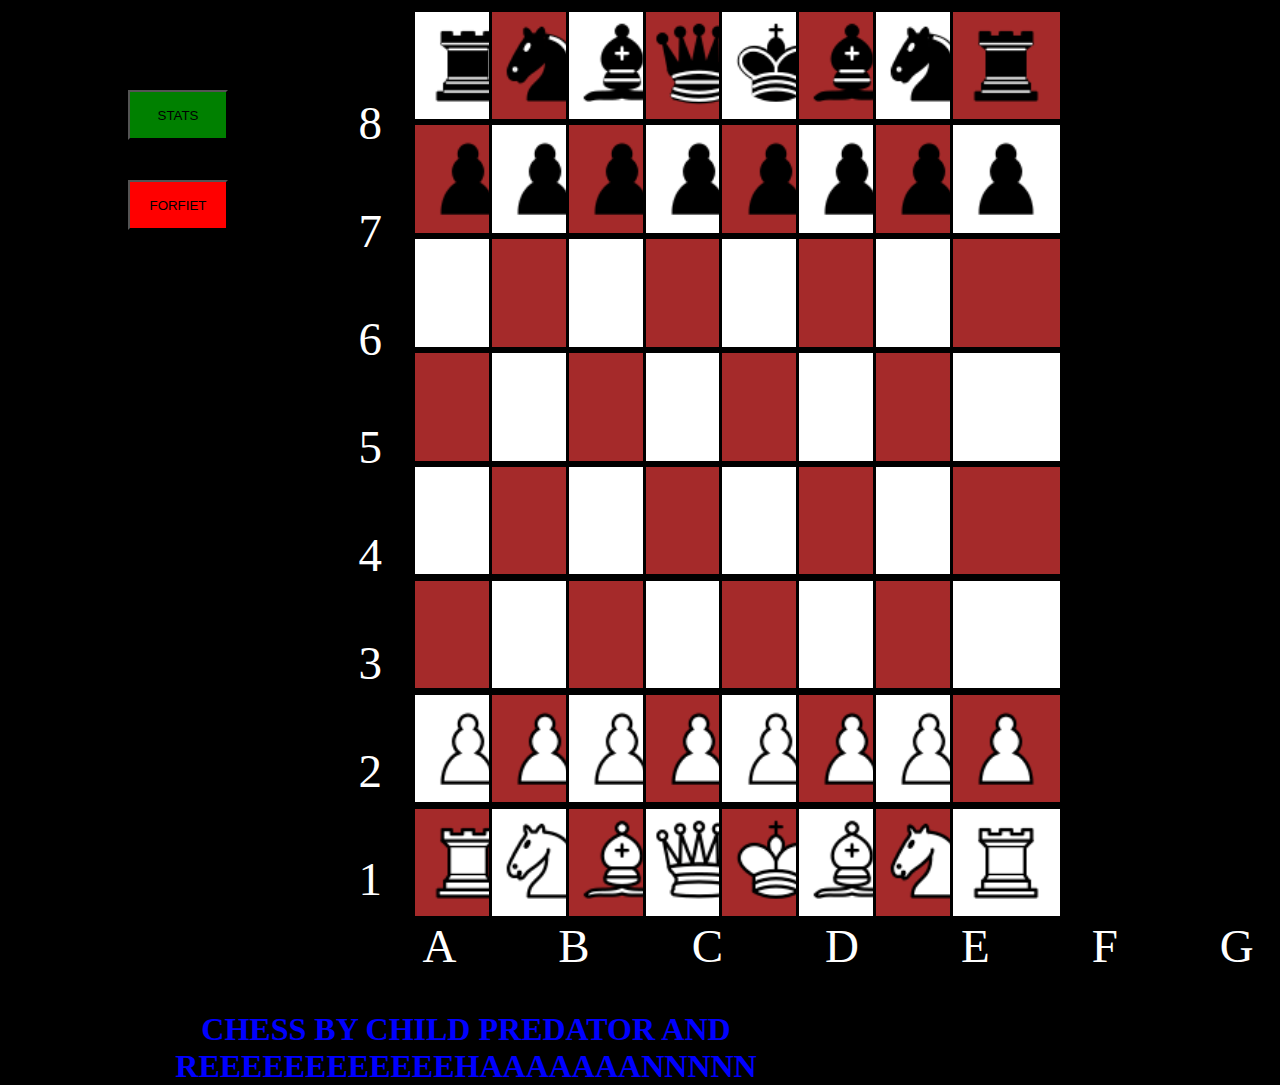
==== index.html @ ca15be54 "Update" ====
<!DOCTYPE html>
<html lang="en">
<head>
  <link rel="stylesheet" href="style.css">
  <meta charset="UTF-8">
  <meta http-equiv="X-UA-Compatible" content="IE=edge">
  <meta name="viewport" content="width=device-width, initial-scale=1.0">
  <title>PREDATOR CHESS BY THE BEST DEVELOPERS!</title>
</head>
<body>
  
  <div class="board">
    <div id='A1'></div>
    <div id='B1'></div>
    <div id='C1'></div>
    <div id='D1'></div>
    <div id='E1'></div>
    <div id='F1'></div>
    <div id='G1'></div>
    <div id='H1'></div>
    
    <div id='A2'></div>
    <div id='B2'></div>
    <div id='C2'></div>
    <div id='D2'></div>
    <div id='E2'></div>
    <div id='F2'></div>
    <div id='G2'></div>
    <div id='H2'></div>    

    <div id='A3'></div>
    <div id='B3'></div>
    <div id='C3'></div>
    <div id='D3'></div>
    <div id='E3'></div>
    <div id='F3'></div>
    <div id='G3'></div>
    <div id='H3'></div>

    <div id='A4'></div>
    <div id='B4'></div>
    <div id='C4'></div>
    <div id='D4'></div>
    <div id='E4'></div>
    <div id='F4'></div>
    <div id='G4'></div>
    <div id='H4'></div>

    <div id='A5'></div>
    <div id='B5'></div>
    <div id='C5'></div>
    <div id='D5'></div>
    <div id='E5'></div>
    <div id='F5'></div>
    <div id='G5'></div>
    <div id='H5'></div>

    <div id='A6'></div>
    <div id='B6'></div>
    <div id='C6'></div>
    <div id='D6'></div>
    <div id='E6'></div>
    <div id='F6'></div>
    <div id='G6'></div>
    <div id='H6'></div>

    <div id='A7'></div>
    <div id='B7'></div>
    <div id='C7'></div>
    <div id='D7'></div>
    <div id='E7'></div>
    <div id='F7'></div>
    <div id='G7'></div>
    <div id='H7'></div>

    <div id='A8'></div>
    <div id='B8'></div>
    <div id='C8'></div>
    <div id='D8'></div>
    <div id='E8'></div>
    <div id='F8'></div>
    <div id='G8'></div>
    <div id='H8'></div>

    <h1>CHESS BY CHILD PREDATOR AND REEEEEEEEEEEEHAAAAAAANNNNN</h1>
    <div id="numberDiv"></div>
    <div id="letterDiv"></div>

    <div id='forfiet'>
      <button id="forfietButton">FORFIET</button>
    </div>
    <div id="stats">
      <button id='statsButton'>STATS</button>
    </div>

  </div>
  <script src="chess.js"></script>
  <!-- <script src="test1.js"></script> -->

</body> 
</html>

<!-- im doing ir live in call  lmao what are you watching?? is it drugsthat  my mom is next to me actually?? no joke i LMAO did you hear that  yeah hello/can you her me?
---- style.css ----
body{
    background-color: black;
} 
h1 {
    margin-top: 1000px;
    color: blue;
    text-align: center;
}

.board {
    /* margin-left: 600px; */
    margin-left: 'auto';
    border: 3px solid black;
    height:  900px; 
    width: 910px; 
    cursor: pointer; 

}
#A1, #A2, #A3, #A4, #A5,  #A6, #A7, #A8, #B1, #B2, #B3, #B4, #B5, #B6, #B7, #B8, #C1, #C2, #C3, #C4, #C5, #C6, #C7, #C8, #D1, #D2, #D3, #D4, #D5, #D6, #D7, #D8, #E1,#E2, #E3, #E4, #E5, #E6, #E7, #E8, #F1, #F2, #F3, #F4, #F5, #F6, #F7, #F8, #G1, #G2, #G3, #G4, #G5, #G6, #G7, #G8, #H1, #H2, #H3, #H4, #H5, #H6, #H7, #H8 { 
    height: 107.5px; 
    width: 107.5px;
    border: 3px solid black;
    position: absolute;
} 

/* see now we subtract 85-71.7 and that will be the difference for each square, that way they are all equally spaced.
13.3
*/
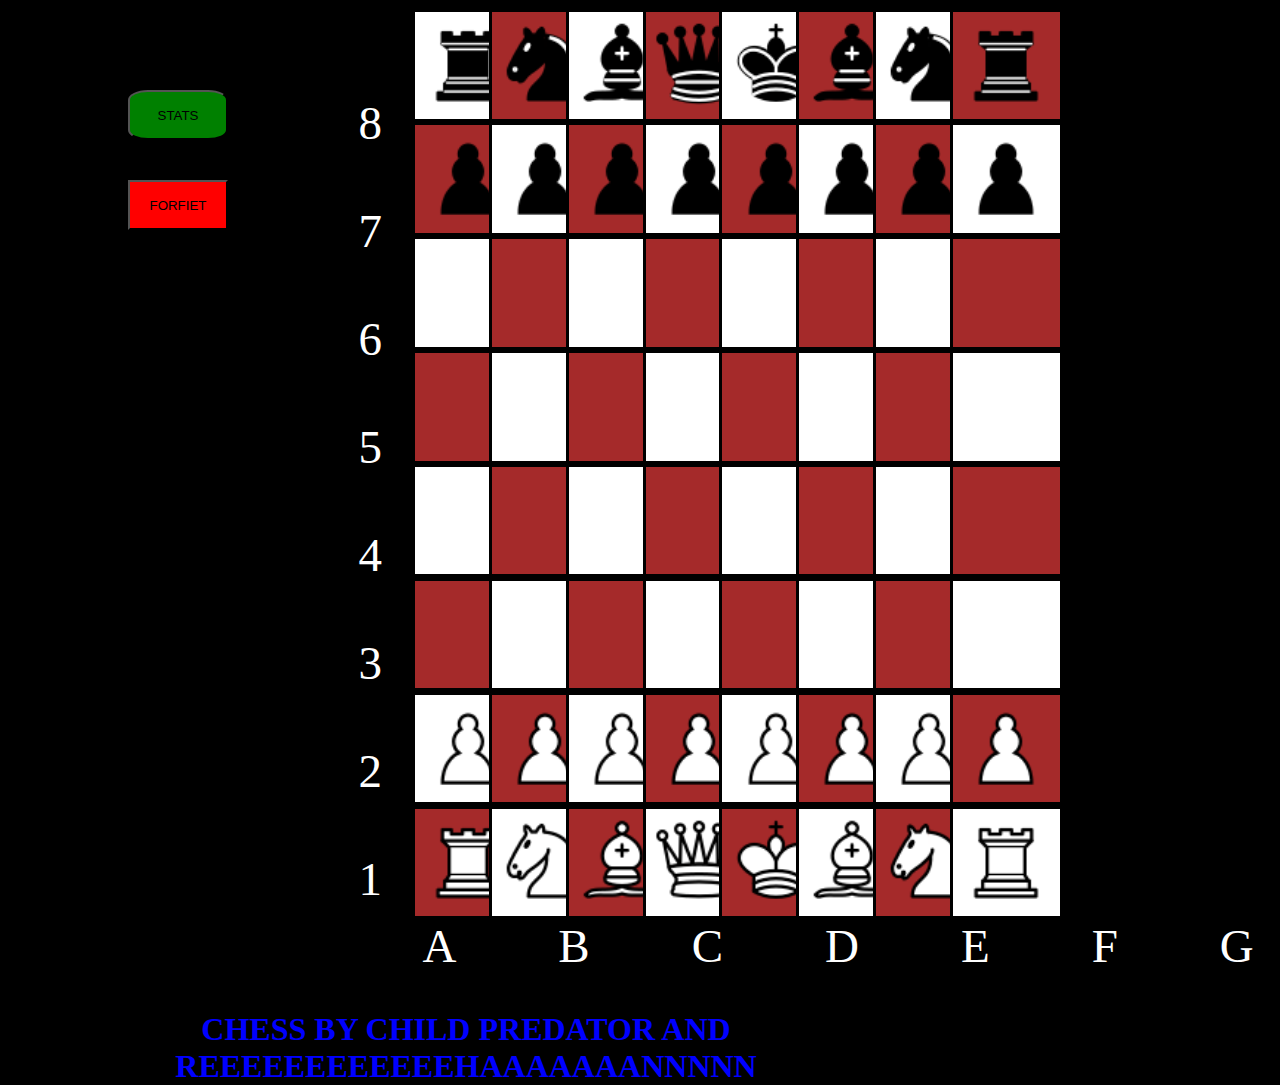
==== commit 03ab566e: "Update" ====
--- a/index.html
+++ b/index.html
@@ -8,7 +8,6 @@
   <title>PREDATOR CHESS BY THE BEST DEVELOPERS!</title>
 </head>
 <body>
-  
   <div class="board">
     <div id='A1'></div>
     <div id='B1'></div>
@@ -96,7 +95,6 @@
   </div>
   <script src="chess.js"></script>
   <!-- <script src="test1.js"></script> -->
-
 </body> 
 </html>
 
--- a/style.css
+++ b/style.css
@@ -16,14 +16,15 @@
     cursor: pointer; 
 
 }
+#statsButton {
+    border-radius: 20%;
+    width: 10px;
+    height: 10px;
+
+}
 #A1, #A2, #A3, #A4, #A5,  #A6, #A7, #A8, #B1, #B2, #B3, #B4, #B5, #B6, #B7, #B8, #C1, #C2, #C3, #C4, #C5, #C6, #C7, #C8, #D1, #D2, #D3, #D4, #D5, #D6, #D7, #D8, #E1,#E2, #E3, #E4, #E5, #E6, #E7, #E8, #F1, #F2, #F3, #F4, #F5, #F6, #F7, #F8, #G1, #G2, #G3, #G4, #G5, #G6, #G7, #G8, #H1, #H2, #H3, #H4, #H5, #H6, #H7, #H8 { 
     height: 107.5px; 
     width: 107.5px;
     border: 3px solid black;
     position: absolute;
-} 
-
-/* see now we subtract 85-71.7 and that will be the difference for each square, that way they are all equally spaced.
-13.3
-*/
-
+}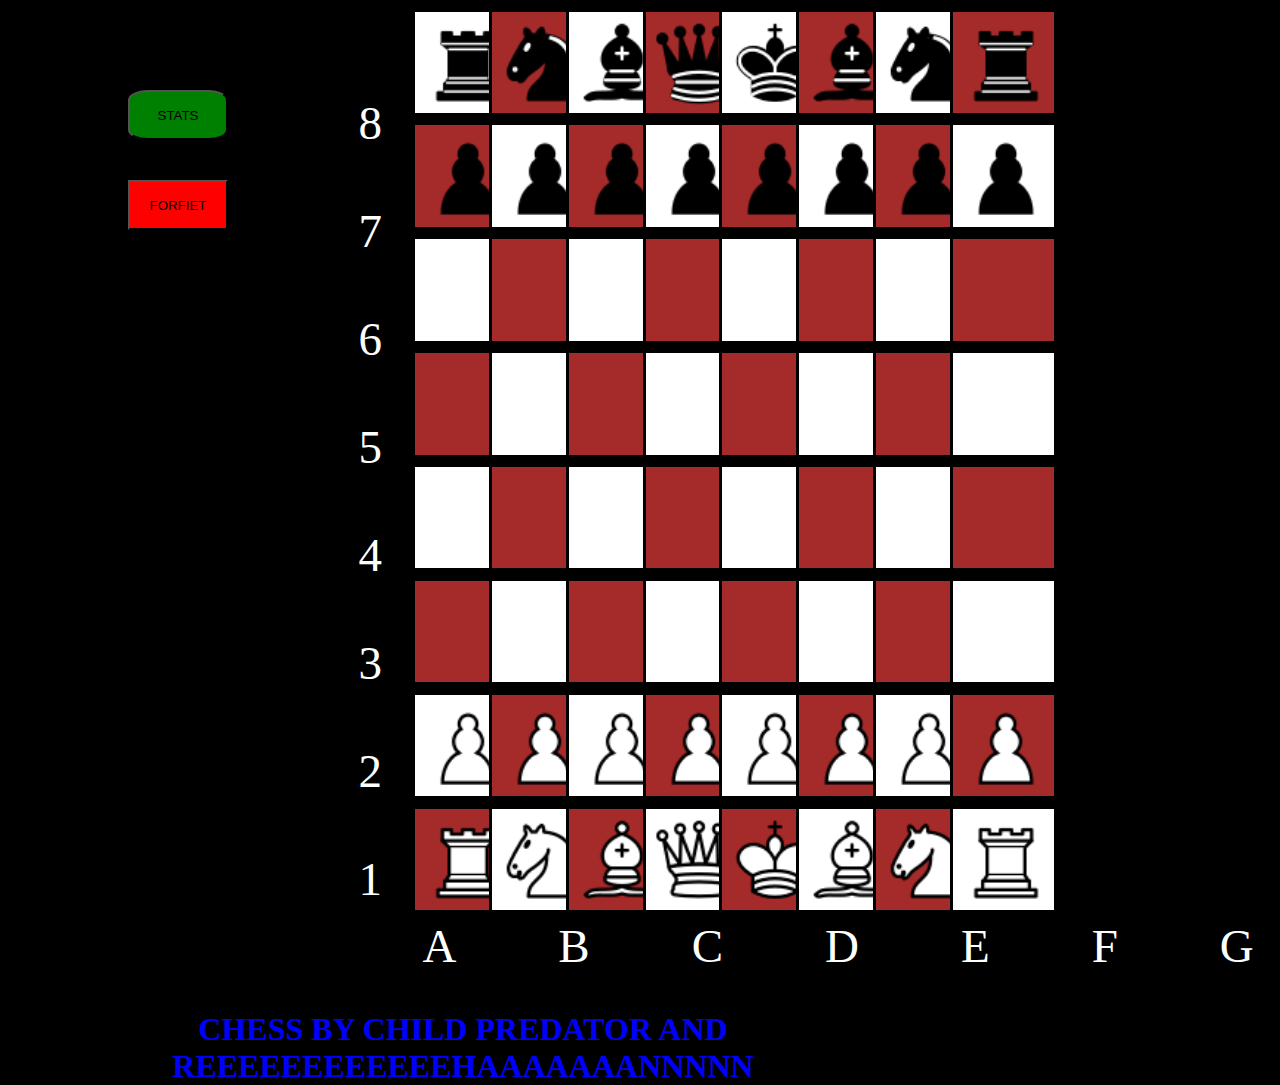
==== commit a9e7153d: "Update" ====
--- a/index.html
+++ b/index.html
@@ -88,10 +88,15 @@
     <div id='forfiet'>
       <button id="forfietButton">FORFIET</button>
     </div>
-    <div id="stats">
-      <button id='statsButton'>STATS</button>
+    <button id="statsButton" data-modal-target="#modal">STATS</button>
+    <div class="modal" id="modal">
+      <div class="modal-header">
+        <div class="title">Example Modal</div>
+      </div>
+      <div class="modal-body">
+        REHAAN IS A MIDGET!!!!!!
+      </div>
     </div>
-
   </div>
   <script src="chess.js"></script>
   <!-- <script src="test1.js"></script> -->
--- a/style.css
+++ b/style.css
@@ -27,4 +27,71 @@
     width: 107.5px;
     border: 3px solid black;
     position: absolute;
-}+}
+
+
+
+*, *::after, *::before {
+    box-sizing: border-box;
+  }
+  
+  .modal {
+    position: fixed;
+    top: 50%;
+    left: 50%;
+    transform: translate(-50%, -50%) scale(0);
+    transition: 200ms ease-in-out;
+    border: 1px solid black;
+    border-radius: 10px;
+    z-index: 10;
+    background-color: white;
+    width: 500px;
+    max-width: 80%;
+  }
+  
+  .modal.active {
+    transform: translate(-50%, -50%) scale(1);
+  }
+  
+  .modal-header {
+    padding: 10px 15px;
+    display: flex;
+    justify-content: space-between;
+    align-items: center;
+    border-bottom: 1px solid black;
+  }
+  
+  .modal-header .title {
+    font-size: 1.25rem;
+    font-weight: bold;
+  }
+  
+  .modal-header .close-button {
+    cursor: pointer;
+    border: none;
+    outline: none;
+    background: none;
+    font-size: 1.25rem;
+    font-weight: bold;
+  }
+  
+  .modal-body {
+    padding: 10px 15px;
+  }
+  
+  #overlay {
+    position: fixed;
+    opacity: 0;
+    transition: 200ms ease-in-out;
+    top: 0;
+    left: 0;
+    right: 0;
+    bottom: 0;
+    background-color: rgba(0, 0, 0, .5);
+    pointer-events: none;
+  }
+  
+  #overlay.active {
+    opacity: 1;
+    pointer-events: all;
+  }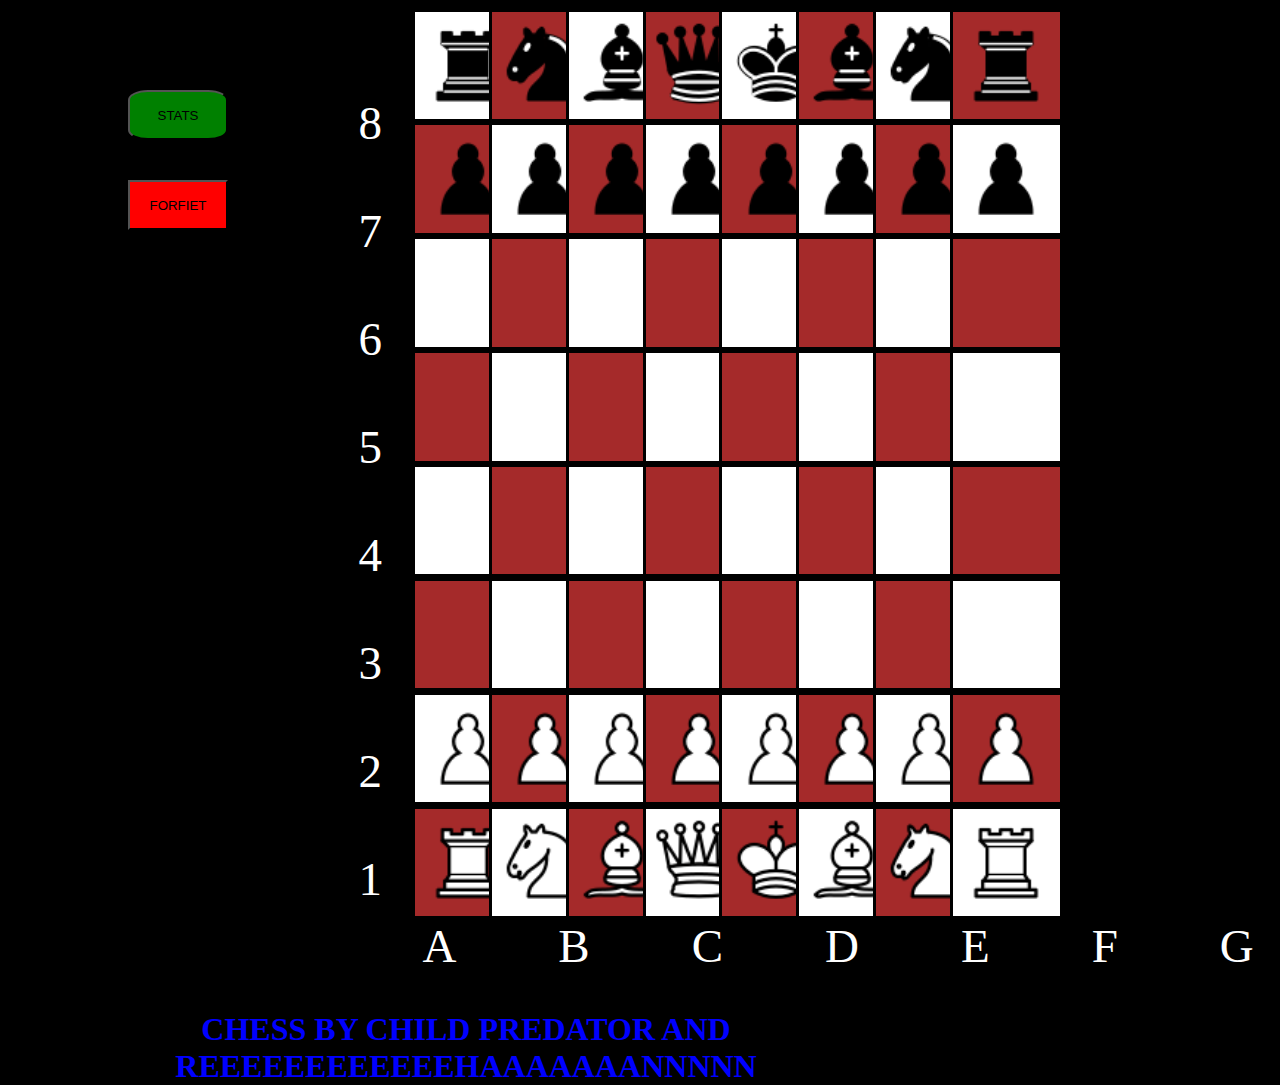
==== commit 6186bdd4: "Update" ====
--- a/index.html
+++ b/index.html
@@ -88,16 +88,17 @@
     <div id='forfiet'>
       <button id="forfietButton">FORFIET</button>
     </div>
-    <button id="statsButton" data-modal-target="#modal">STATS</button>
-    <div class="modal" id="modal">
-      <div class="modal-header">
-        <div class="title">Example Modal</div>
-      </div>
-      <div class="modal-body">
-        REHAAN IS A MIDGET!!!!!!
+
+    
+    <div class="popup" id="popup-1">
+      <div class="overlay"></div>
+      <div class="content">
+        <h1>TITLE</h1>
+        <p>REHAAN IS A MIDGET</p>
       </div>
     </div>
-  </div>
+    <button id="statsButton">STATS</button>
+
   <script src="chess.js"></script>
   <!-- <script src="test1.js"></script> -->
 </body> 
--- a/style.css
+++ b/style.css
@@ -30,68 +30,37 @@
 }
 
 
+.popup .overlay {
+  position: fixed;
+  top: 0px;
+  left: 0px;
+  width: 100vw;
+  height: 100vh;
+  background: rgba(0,0,0,0.7);
+  z-index: 1;
+  display: none;
+}
 
-*, *::after, *::before {
-    box-sizing: border-box;
-  }
-  
-  .modal {
-    position: fixed;
-    top: 50%;
-    left: 50%;
-    transform: translate(-50%, -50%) scale(0);
-    transition: 200ms ease-in-out;
-    border: 1px solid black;
-    border-radius: 10px;
-    z-index: 10;
-    background-color: white;
-    width: 500px;
-    max-width: 80%;
-  }
-  
-  .modal.active {
-    transform: translate(-50%, -50%) scale(1);
-  }
-  
-  .modal-header {
-    padding: 10px 15px;
-    display: flex;
-    justify-content: space-between;
-    align-items: center;
-    border-bottom: 1px solid black;
-  }
-  
-  .modal-header .title {
-    font-size: 1.25rem;
-    font-weight: bold;
-  }
-  
-  .modal-header .close-button {
-    cursor: pointer;
-    border: none;
-    outline: none;
-    background: none;
-    font-size: 1.25rem;
-    font-weight: bold;
-  }
-  
-  .modal-body {
-    padding: 10px 15px;
-  }
-  
-  #overlay {
-    position: fixed;
-    opacity: 0;
-    transition: 200ms ease-in-out;
-    top: 0;
-    left: 0;
-    right: 0;
-    bottom: 0;
-    background-color: rgba(0, 0, 0, .5);
-    pointer-events: none;
-  }
-  
-  #overlay.active {
-    opacity: 1;
-    pointer-events: all;
-  }+.popup .content {
+  position: absolute;
+  top: 50%;
+  left: 50%;
+  transform: translate(-50%, -50%) scale(0);
+  background: #fff;
+  width: 450px;
+  height: 220px;
+  z-index: 2;
+  text-align: center;
+  padding: 20px;
+  box-sizing: border-box;
+  font: 100px;
+}
+
+.popup.active .overlay {
+  display: block;
+}
+
+.popup.active .content {
+  transition: all 300ms ease-in-out;
+  transform: translate(-50%, -50%) scale(0);
+}